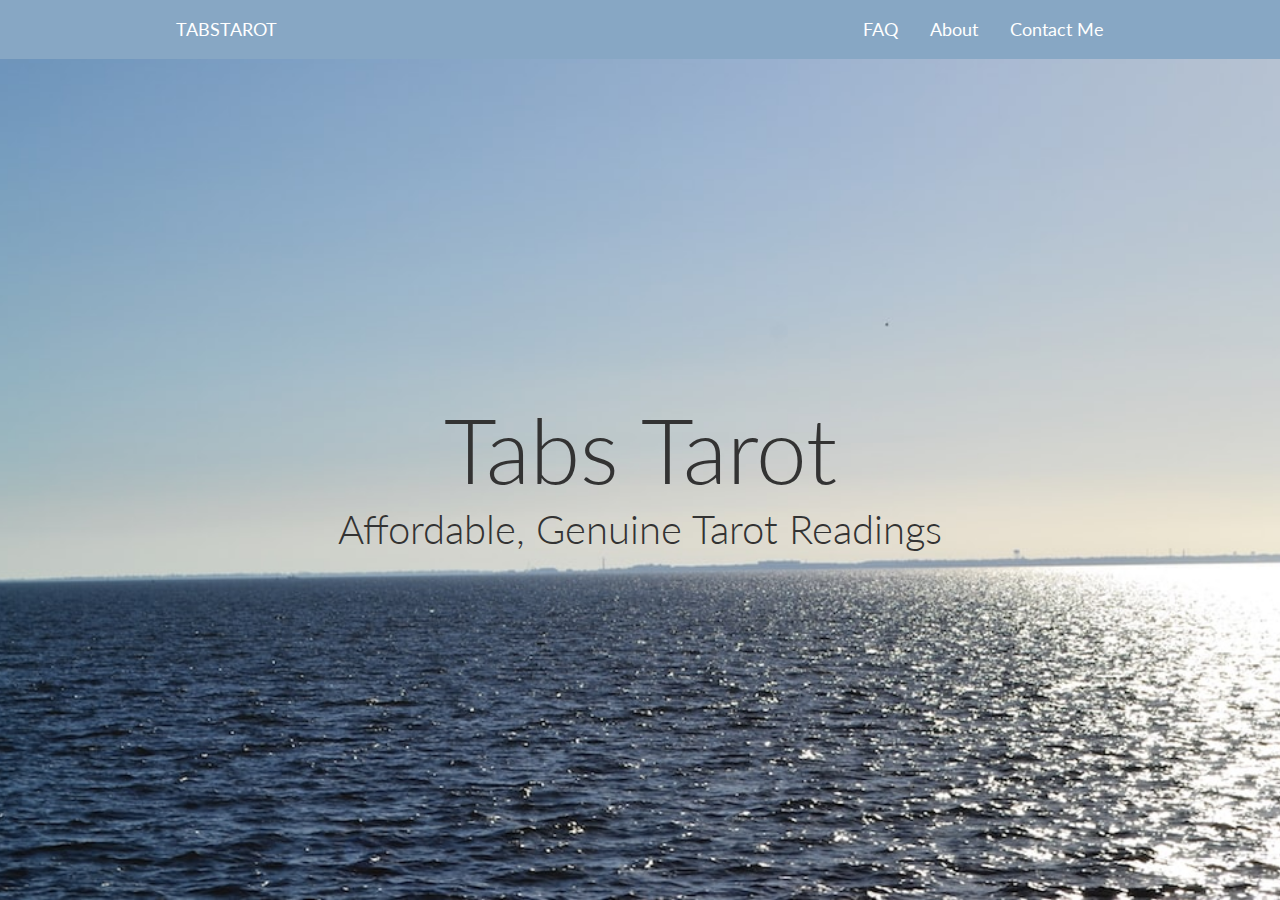
==== index.html @ 0254a512 "restyle" ====
<!doctype html>
<html lang="en">
<head>
  <meta charset="utf-8"/>
  <meta name="description" content="Tabs Tarot, Affordable, Genuine Tarot Readings">
  <meta name="viewport" content="width=device-width, initial-scale=1.0" />
  <meta property="og:title" content="Tabs Tarot">
  <meta property="og:type" content="website">
  <meta property="og:url" content="http://tabstarot.com">
  <meta property="og:description" content="Tabs Tarot, Affordable, Genuine Tarot Readings">
  <title>Tabs Tarot</title>
  <link href="https://fonts.googleapis.com/css?family=Lato:300,400" rel="stylesheet">
  <link rel="stylesheet" href="css/tabstarot.css">
</head>
<body>
  <nav>
    <div class="container">
      <div class="nav-inner">
        <a href="index.html">
          <h1>TABSTAROT</h1>
        </a>
        <ul>
          <li><a href="faq.html">FAQ</a></li>
          <li><a href="about.html">About</a></li>
          <li><a href="contactme.html">Contact Me</a></li>
        </ul>
      </div>
    </div>
  </nav>
  <main class="home">
    <section class="hero">
      <div class="container">
        <h1>Tabs Tarot</h1>
        <h2>Affordable, Genuine Tarot Readings</h2>
      </div>
    </section>
  </main>
</body>
</html>
---- css/tabstarot.css ----
* {
  padding: 0;
  margin: 0;
  box-sizing: border-box;
}

html {
  font-size: 100%
  background-color: #87a7c4;
}

body {
  font-family: 'Lato', sans-serif;
  font-size: 1.125rem;
  line-height: 1.5;
  font-weight: 400;
  color: #333;
  min-height: 100vh;
  display: flex;
  flex-direction: column;
  -webkit-font-smoothing: antialiased;
  -moz-osx-font-smoothing: grayscale;
}

main {
  flex: 1;
  background-size: cover;
  background-attachment: fixed;
  background-repeat: no-repeat;
  background-position: center center;
  display: flex;
  flex-direction: column;
}

nav {
  background-color: #87a7c4;
}

nav ul {
  margin: 0;
  padding: 0;
  list-style: none;
  display: flex;
  justify-content: space-between;
}

nav li {
  text-align: center;
}

nav h1 {
  font: inherit;
  line-height: inherit;
  margin: 0;
}

nav a {
  display: block;
  padding: 1rem;
}

.nav-inner {
  display: flex;
  align-items: center;
  justify-content: space-between;
  margin: 0 -1rem;
}

h1, h2, h3 {
  font-weight: 300;
  line-height: 1.1;
  margin-bottom: .5rem;
}

h1 {
  font-size: 3.797rem;
}

h2 {
  font-size: 2.531rem;
}

h3 {
  font-size: 1.688rem;
}

p {
  margin-bottom: 1rem;
}

a {
  text-decoration: none;
  color: #fff;
  transition: all 300ms ease;
}

a:hover {
  color: #FAA782;
}

.container {
  width: 100%;
  max-width: 60rem;
  margin: 0 auto;
  padding: 0 1rem;
}

.hero {
  display: flex;
  justify-content: center;
  align-items: center;
  flex: 1;
  text-align: center;
}

.hero h1 {
  font-size: 5.695rem;
}

.home {
  background-image: url('../images/DSC_0183-min.JPG');
}

.dailycard {
  background-image: url('../images/DSC_0320-min.JPG');
}

.about {
  background-image: url('../images/DSC_0326-min.JPG');
}

.contact {
  background-image: url('../images/DSC_0351-min.JPG');
}

.translucent {
  text-align: center;
  background-color:rgba(135,167,196,0.8);
}
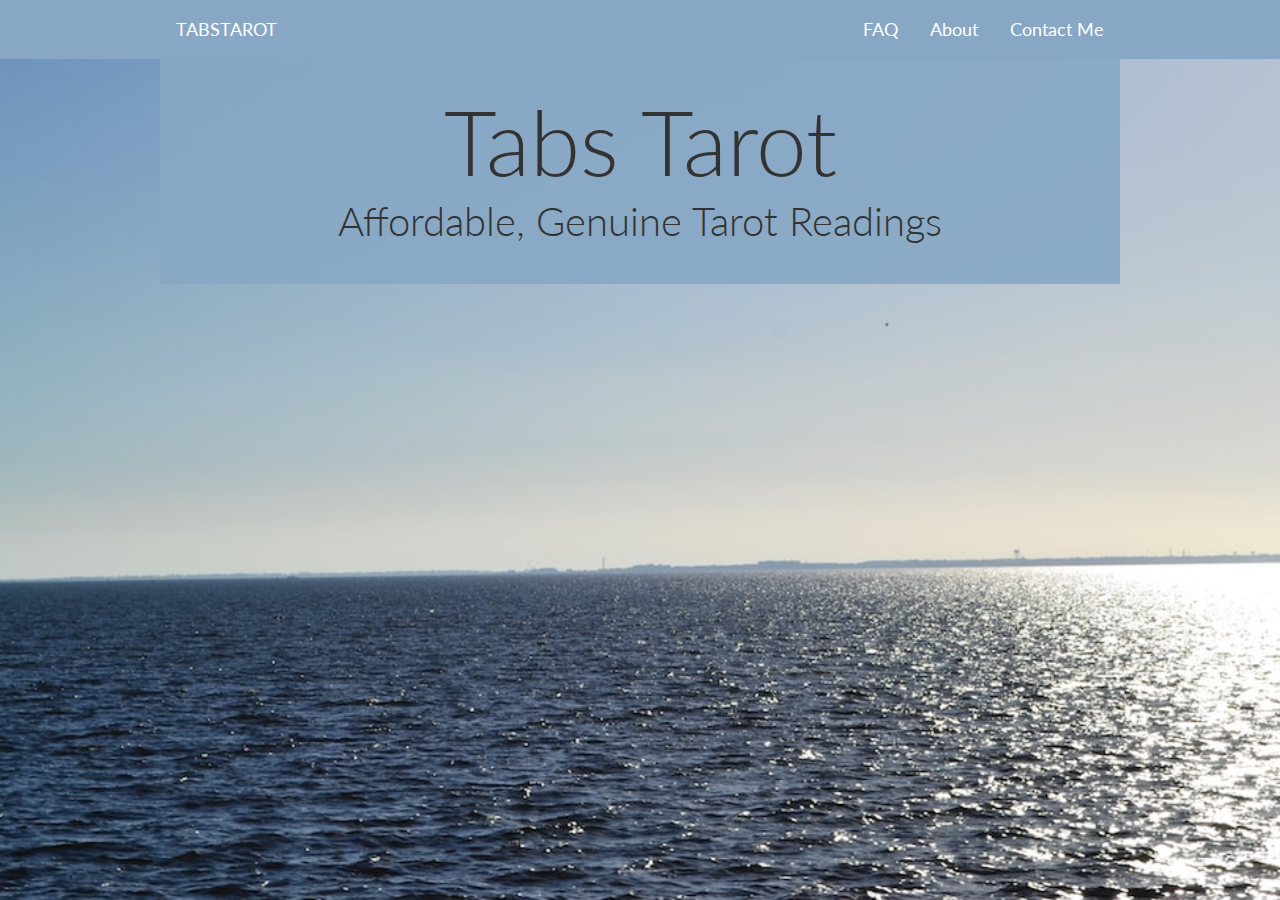
==== commit 49b61f25: "accessibility and mobile fixes" ====
--- a/index.html
+++ b/index.html
@@ -16,9 +16,7 @@
   <nav>
     <div class="container">
       <div class="nav-inner">
-        <a href="index.html">
-          <h1>TABSTAROT</h1>
-        </a>
+        <a class="title" href="index.html">TABSTAROT</a>
         <ul>
           <li><a href="faq.html">FAQ</a></li>
           <li><a href="about.html">About</a></li>
@@ -29,7 +27,7 @@
   </nav>
   <main class="home">
     <section class="hero">
-      <div class="container">
+      <div class="container translucent">
         <h1>Tabs Tarot</h1>
         <h2>Affordable, Genuine Tarot Readings</h2>
       </div>
@@ -37,5 +35,3 @@
   </main>
 </body>
 </html>
-
-
--- a/css/tabstarot.css
+++ b/css/tabstarot.css
@@ -57,13 +57,21 @@
 nav a {
   display: block;
   padding: 1rem;
+  text-decoration: none;
 }
 
 .nav-inner {
   display: flex;
+  flex-wrap: wrap;
   align-items: center;
   justify-content: space-between;
   margin: 0 -1rem;
+}
+
+@media (max-width: 425px) {
+  .nav-inner {
+    flex-direction: column;
+  }
 }
 
 h1, h2, h3 {
@@ -89,7 +97,6 @@
 }
 
 a {
-  text-decoration: none;
   color: #fff;
   transition: all 300ms ease;
 }
@@ -109,8 +116,11 @@
   display: flex;
   justify-content: center;
   align-items: center;
-  flex: 1;
   text-align: center;
+}
+
+.hero .container, .content .container {
+  padding: 2rem;
 }
 
 .hero h1 {
@@ -135,5 +145,5 @@
 
 .translucent {
   text-align: center;
-  background-color:rgba(135,167,196,0.8);
+  background-color:rgba(135,167,196,0.9);
 }
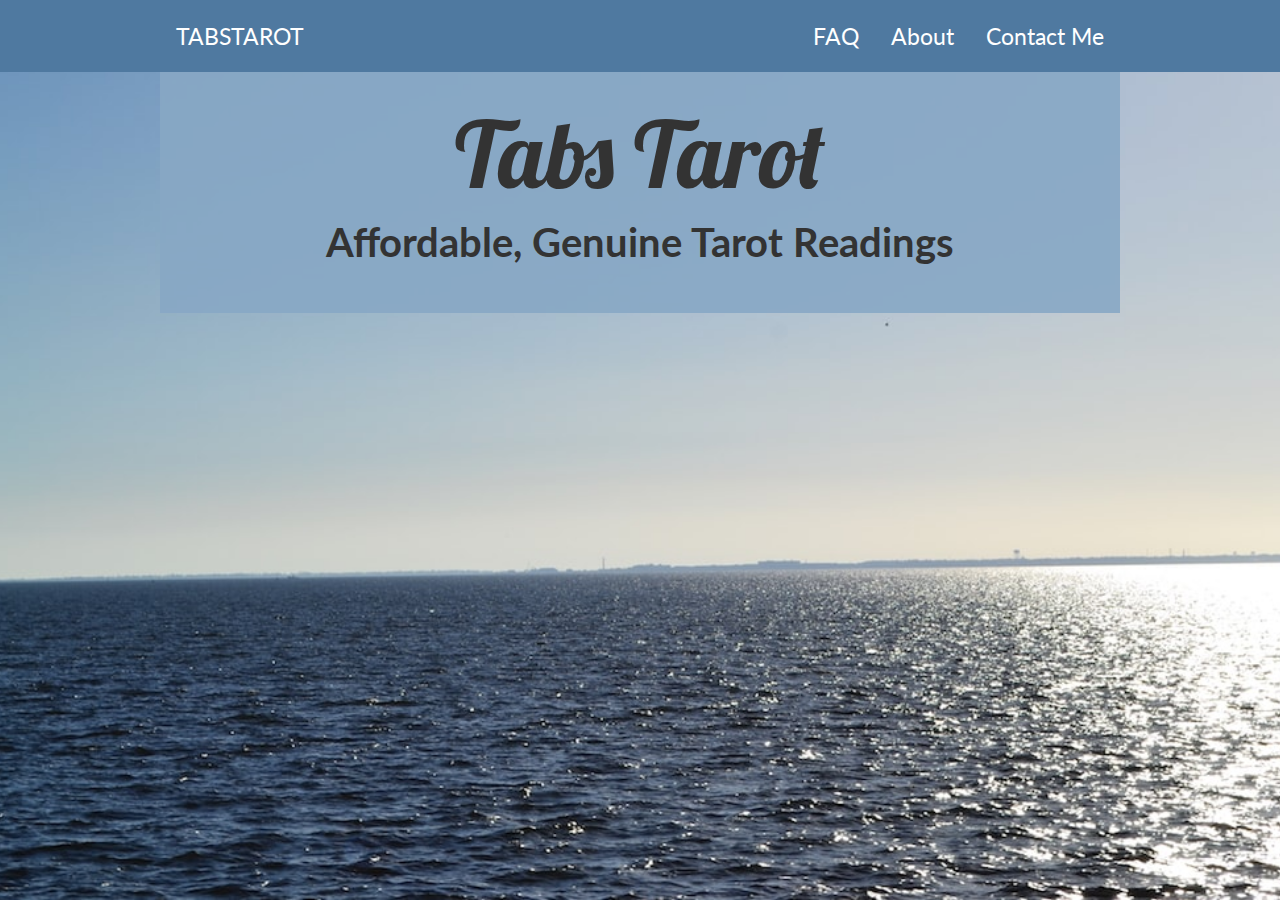
==== commit 411dfa7f: "font updates, faq edit" ====
--- a/index.html
+++ b/index.html
@@ -9,7 +9,7 @@
   <meta property="og:url" content="http://tabstarot.com">
   <meta property="og:description" content="Tabs Tarot, Affordable, Genuine Tarot Readings">
   <title>Tabs Tarot</title>
-  <link href="https://fonts.googleapis.com/css?family=Lato:300,400" rel="stylesheet">
+  <link href="https://fonts.googleapis.com/css?family=Lato:300,400|Lobster" rel="stylesheet">
   <link rel="stylesheet" href="css/tabstarot.css">
 </head>
 <body>
--- a/css/tabstarot.css
+++ b/css/tabstarot.css
@@ -6,13 +6,13 @@
 
 html {
   font-size: 100%
-  background-color: #87a7c4;
+  background-color: #4f79a0;
 }
 
 body {
   font-family: 'Lato', sans-serif;
-  font-size: 1.125rem;
-  line-height: 1.5;
+  font-size: 1.455rem;
+  line-height: 1.8;
   font-weight: 400;
   color: #333;
   min-height: 100vh;
@@ -33,7 +33,10 @@
 }
 
 nav {
-  background-color: #87a7c4;
+  position: fixed;
+  width: 100%;
+  height: 4.5rem;
+  background-color: #4f79a0;
 }
 
 nav ul {
@@ -46,12 +49,6 @@
 
 nav li {
   text-align: center;
-}
-
-nav h1 {
-  font: inherit;
-  line-height: inherit;
-  margin: 0;
 }
 
 nav a {
@@ -77,14 +74,16 @@
 h1, h2, h3 {
   font-weight: 300;
   line-height: 1.1;
-  margin-bottom: .5rem;
+  margin-bottom: 1rem;
 }
 
 h1 {
+  font-family: 'Lobster', cursive, sans-serif;
   font-size: 3.797rem;
 }
 
 h2 {
+  font-weight: bold;
   font-size: 2.531rem;
 }
 
@@ -101,8 +100,14 @@
   transition: all 300ms ease;
 }
 
-a:hover {
-  color: #FAA782;
+a:hover,
+a:active,
+a:focus {
+  color: #000;
+}
+
+main section {
+  padding-top: 4.5rem;
 }
 
 .container {
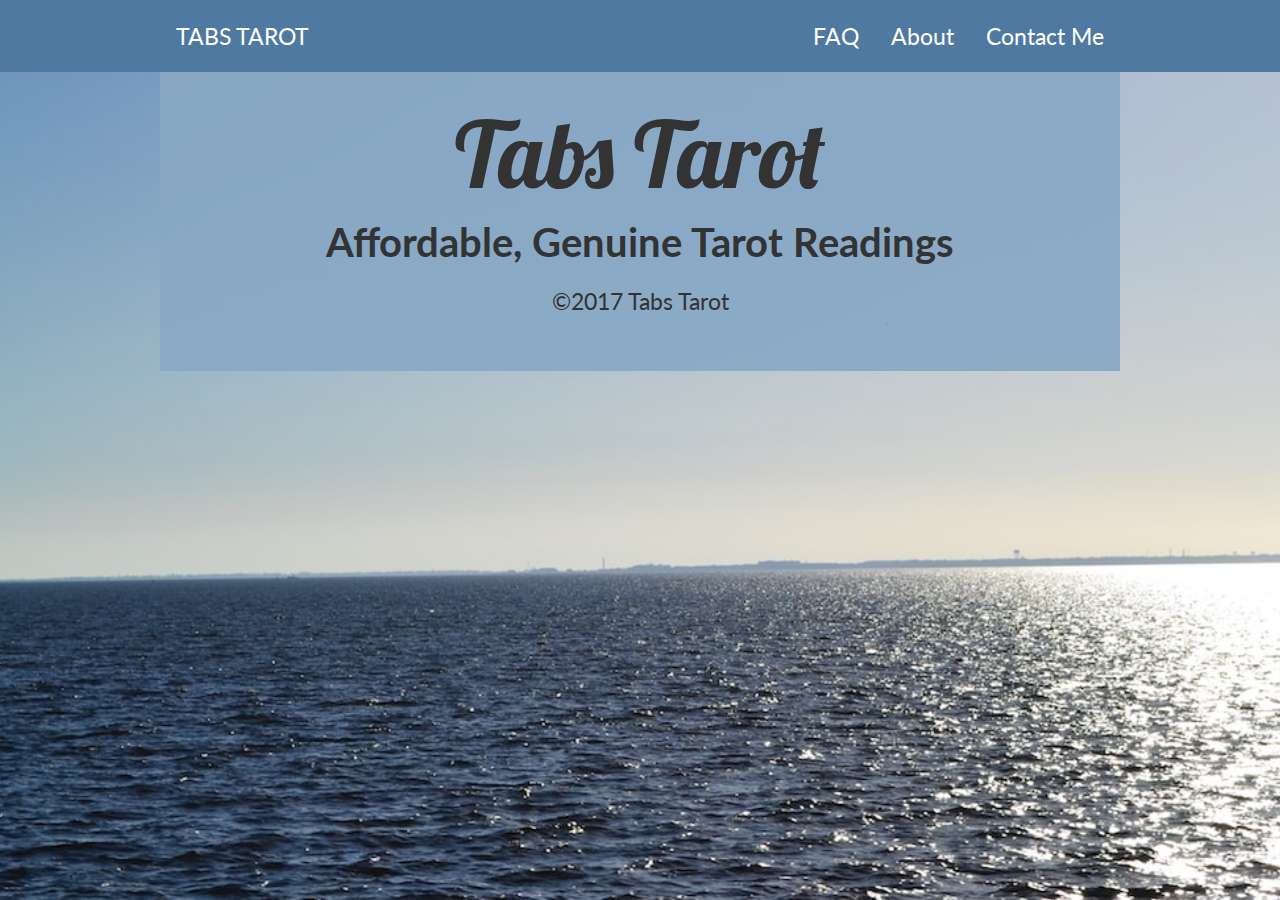
==== commit 20baeef8: "remove reviews for now" ====
--- a/index.html
+++ b/index.html
@@ -16,7 +16,7 @@
   <nav>
     <div class="container">
       <div class="nav-inner">
-        <a class="title" href="index.html">TABSTAROT</a>
+        <a class="title" href="index.html">Tabs Tarot</a>
         <ul>
           <li><a href="faq.html">FAQ</a></li>
           <li><a href="about.html">About</a></li>
@@ -30,6 +30,7 @@
       <div class="container translucent">
         <h1>Tabs Tarot</h1>
         <h2>Affordable, Genuine Tarot Readings</h2>
+        <p class="legal">&copy;2017 Tabs Tarot</p>
       </div>
     </section>
   </main>
--- a/css/tabstarot.css
+++ b/css/tabstarot.css
@@ -55,6 +55,7 @@
   display: block;
   padding: 1rem;
   text-decoration: none;
+  white-space: nowrap;
 }
 
 .nav-inner {
@@ -65,9 +66,15 @@
   margin: 0 -1rem;
 }
 
-@media (max-width: 425px) {
+@media (max-width: 600px) {
+  nav {
+    height: 9rem;
+  }
   .nav-inner {
     flex-direction: column;
+  }
+  main .hero, main .content {
+    padding-top: 9rem;
   }
 }
 
@@ -106,6 +113,10 @@
   color: #000;
 }
 
+.title {
+  text-transform: uppercase;
+}
+
 main section {
   padding-top: 4.5rem;
 }
@@ -136,7 +147,7 @@
   background-image: url('../images/DSC_0183-min.JPG');
 }
 
-.dailycard {
+.reviews {
   background-image: url('../images/DSC_0320-min.JPG');
 }
 
@@ -144,7 +155,7 @@
   background-image: url('../images/DSC_0326-min.JPG');
 }
 
-.contact {
+.contact, .faq {
   background-image: url('../images/DSC_0351-min.JPG');
 }
 
@@ -152,3 +163,7 @@
   text-align: center;
   background-color:rgba(135,167,196,0.9);
 }
+
+.nowrap {
+  white-space: nowrap;
+}
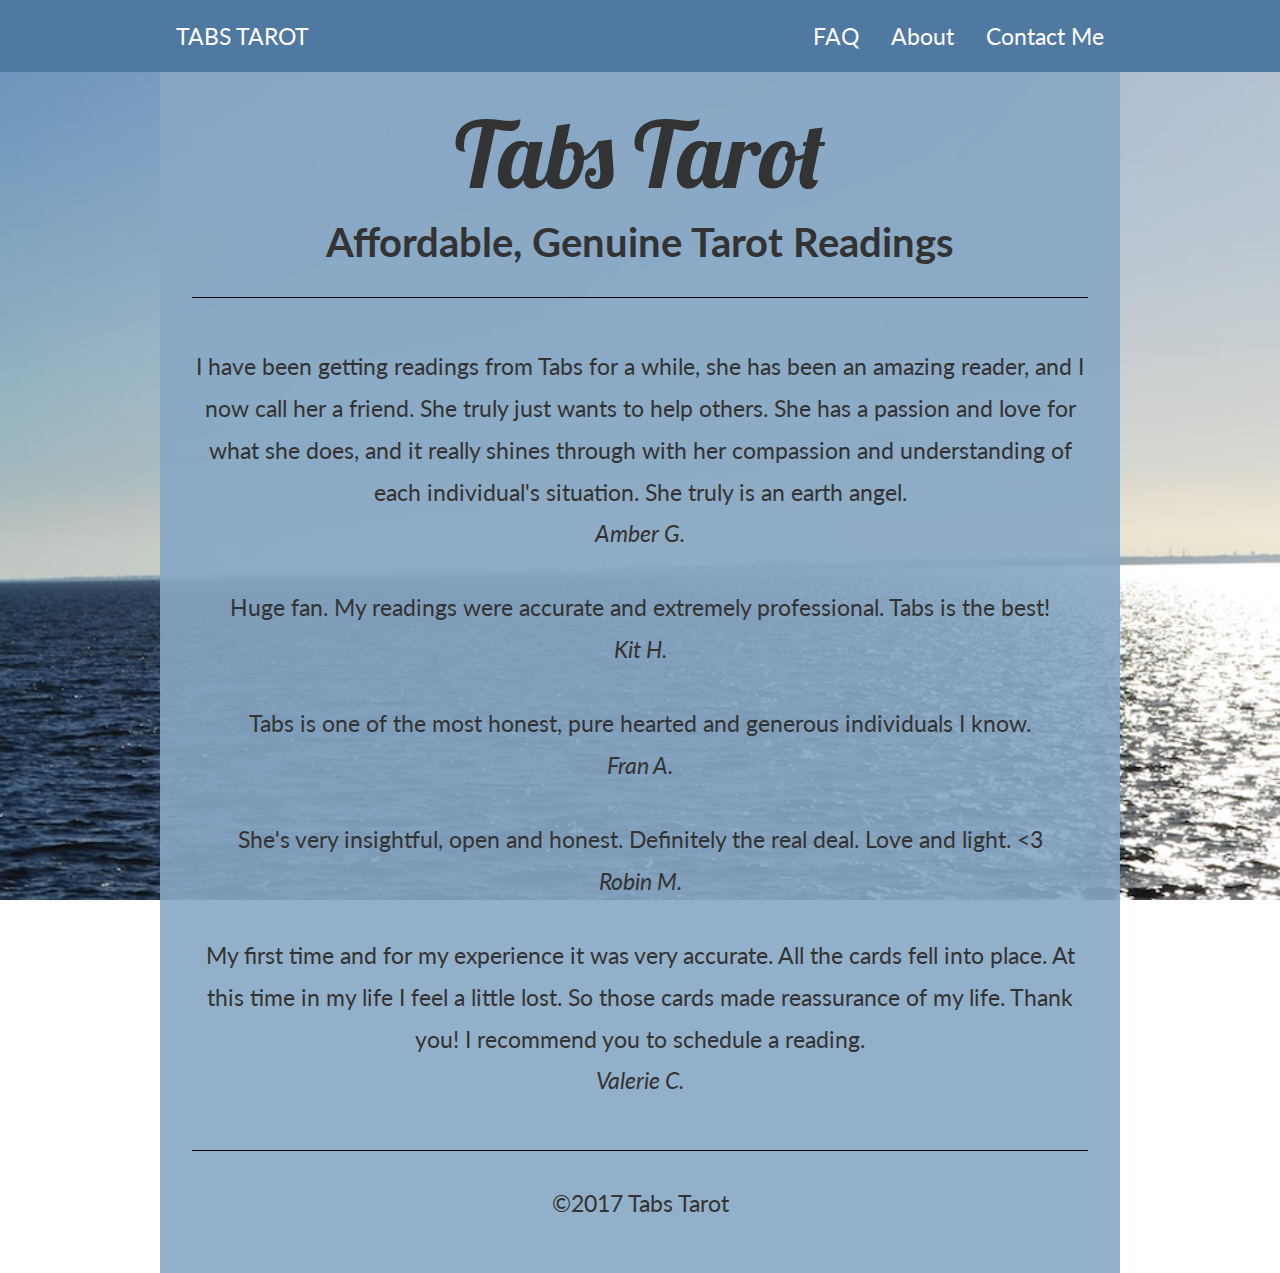
==== commit 9dd47f6f: "add reviews on front page" ====
--- a/index.html
+++ b/index.html
@@ -30,6 +30,43 @@
       <div class="container translucent">
         <h1>Tabs Tarot</h1>
         <h2>Affordable, Genuine Tarot Readings</h2>
+        <ul class="reviews">
+          <li>
+            <blockquote cite="https://www.facebook.com/pg/tabstarot/reviews/">
+              I have been getting readings from Tabs for a while, she has been an amazing reader, and I now call her a friend. She truly just wants to help others. She has a passion and love for what she does, and it really shines through with her compassion and understanding of each individual's situation. She truly is an earth angel.
+              <br>
+              <i>Amber G.</i>
+            </blockquote>
+          </li>
+          <li>
+            <blockquote cite="https://www.facebook.com/pg/tabstarot/reviews/">
+              Huge fan. My readings were accurate and extremely professional. Tabs is the best!
+              <br>
+              <i>Kit H.</i>
+            </blockquote>
+          </li>
+          <li>
+            <blockquote cite="https://www.facebook.com/pg/tabstarot/reviews/">
+              Tabs is one of the most honest, pure hearted and generous individuals I know.
+              <br>
+              <i>Fran A.</i>
+            </blockquote>
+          </li>
+          <li>
+            <blockquote cite="https://www.facebook.com/pg/tabstarot/reviews/">
+              She's very insightful, open and honest. Definitely the real deal. Love and light. <3
+              <br>
+              <i>Robin M.</i>
+            </blockquote>
+          </li>
+          <li>
+            <blockquote cite="https://www.facebook.com/pg/tabstarot/reviews/">
+              My first time and for my experience it was very accurate. All the cards fell into place. At this time in my life I feel a little lost. So those cards made reassurance of my life. Thank you! I recommend you to schedule a reading.
+              <br>
+              <i>Valerie C.</i>
+            </blockquote>
+          </li>
+        </ul>
         <p class="legal">&copy;2017 Tabs Tarot</p>
       </div>
     </section>
--- a/css/tabstarot.css
+++ b/css/tabstarot.css
@@ -147,16 +147,24 @@
   background-image: url('../images/DSC_0183-min.JPG');
 }
 
-.reviews {
-  background-image: url('../images/DSC_0320-min.JPG');
-}
-
 .about {
   background-image: url('../images/DSC_0326-min.JPG');
 }
 
 .contact, .faq {
   background-image: url('../images/DSC_0351-min.JPG');
+}
+
+.reviews {
+  margin: 2rem 0;
+  padding: 2rem 0;
+  border-top: 1px solid black;
+  border-bottom: 1px solid black;
+  list-style: none;
+}
+
+.reviews li {
+  padding: 1rem 0;
 }
 
 .translucent {
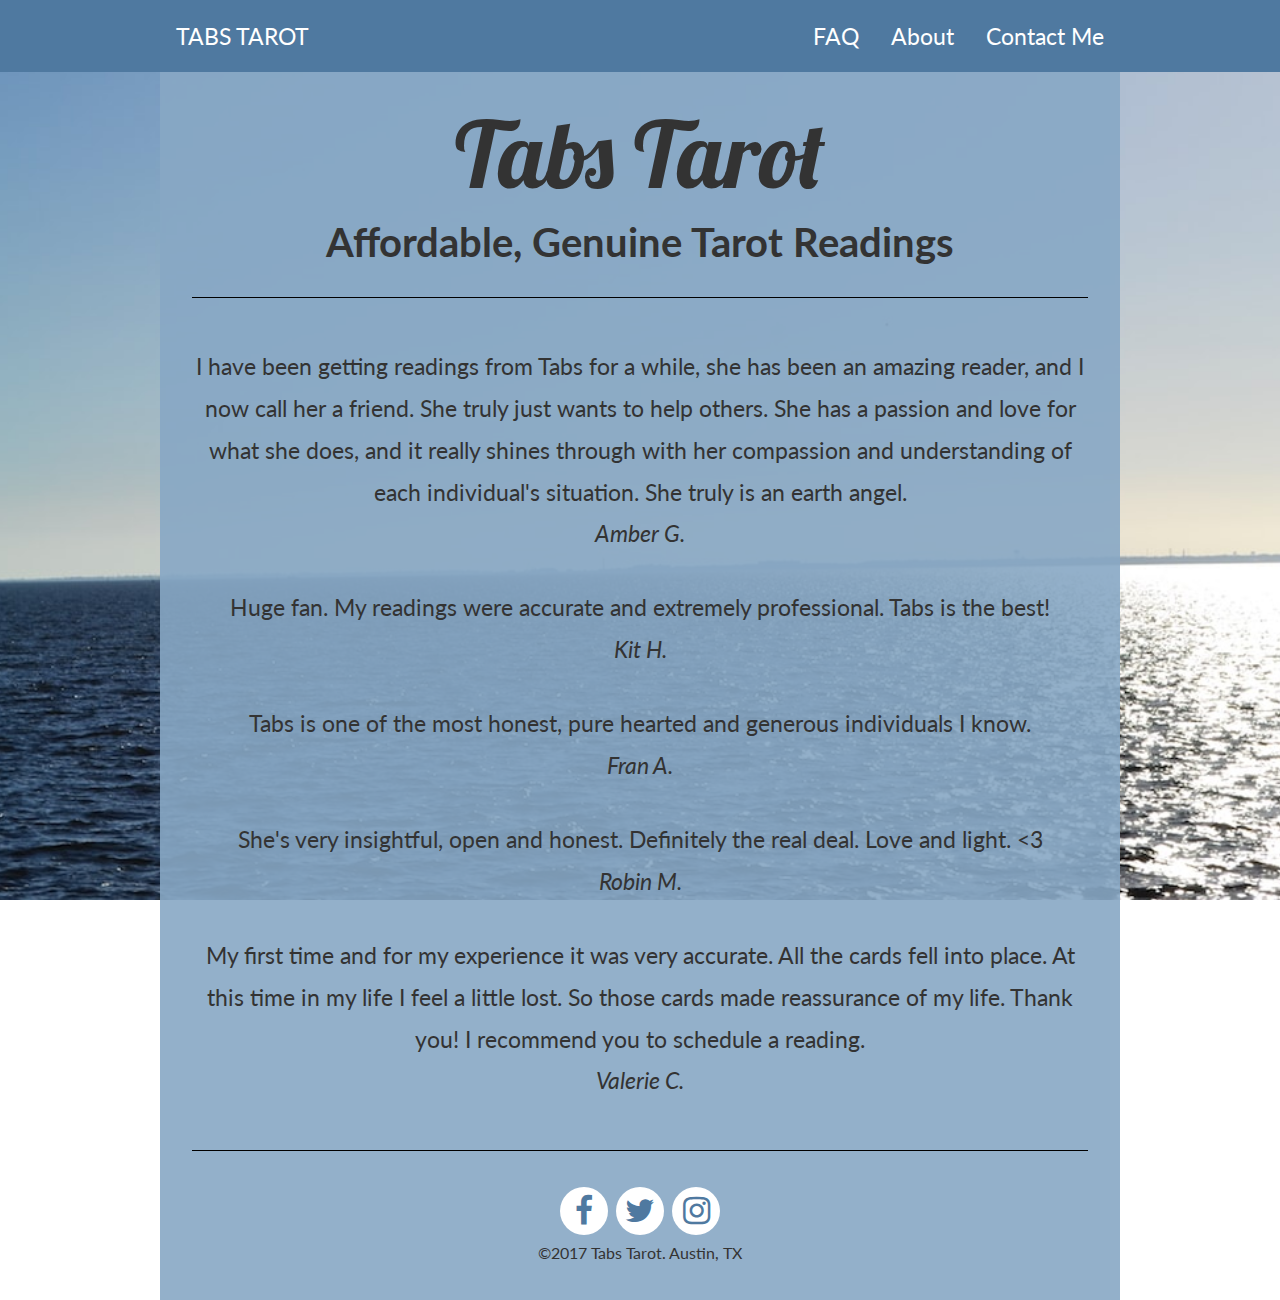
==== commit 6fb7c417: "added social footer" ====
--- a/index.html
+++ b/index.html
@@ -7,10 +7,13 @@
   <meta property="og:title" content="Tabs Tarot">
   <meta property="og:type" content="website">
   <meta property="og:url" content="http://tabstarot.com">
-  <meta property="og:description" content="Tabs Tarot, Affordable, Genuine Tarot Readings">
+  <meta property="og:image" content="http://tabstarot.com/images/DSC_0351-min.JPG">
+  <meta property="og:description" content="Tabs Tarot. Affordable, Genuine Tarot Readings. Local Austin, TX tarot reader available for in-person or email readings. Currently accepting PayPal and cash payments.">
   <title>Tabs Tarot</title>
   <link href="https://fonts.googleapis.com/css?family=Lato:300,400|Lobster" rel="stylesheet">
+  <link href="https://maxcdn.bootstrapcdn.com/font-awesome/4.7.0/css/font-awesome.min.css" rel="stylesheet">
   <link rel="stylesheet" href="css/tabstarot.css">
+  <link rel="shortcut icon" href="http://tabstarot.com/favicon.ico">
 </head>
 <body>
   <nav>
@@ -67,7 +70,14 @@
             </blockquote>
           </li>
         </ul>
-        <p class="legal">&copy;2017 Tabs Tarot</p>
+        <footer>
+          <div class="social">
+            <a href="https://www.facebook.com/tabstarot/" target="blank"><i class="fa fa-facebook" aria-hidden="true"></i></a>
+            <a href="https://twitter.com/tabstarot" target="blank"><i class="fa fa-twitter" aria-hidden="true"></i></a>
+            <a href="https://www.instagram.com/tabstarot/" target="blank"><i class="fa fa-instagram" aria-hidden="true"></i></a>
+          </div>
+          <small>&copy;2017 Tabs Tarot. Austin, TX</small>
+        </footer>
       </div>
     </section>
   </main>
--- a/css/tabstarot.css
+++ b/css/tabstarot.css
@@ -103,14 +103,24 @@
 }
 
 a {
-  color: #fff;
+  color: navy;
   transition: all 300ms ease;
+}
+
+nav a {
+  color: white;
 }
 
 a:hover,
 a:active,
 a:focus {
   color: #000;
+}
+
+small {
+  font-size: 1rem;
+  display: block;
+  margin-bottom: 0;
 }
 
 .title {
@@ -167,6 +177,50 @@
   padding: 1rem 0;
 }
 
+.faq ul {
+  list-style: none;
+}
+
+.faq li {
+  margin: 2rem 0 0 0;
+  padding: 2rem 0 0 0;
+  border-top: 1px solid black;
+}
+
+.faq li.last {
+  margin: 2rem 0;
+  padding: 2rem 0;
+  border-bottom: 1px solid black;
+}
+
+.contact ul {
+  list-style: none;
+}
+
+.contact li.first {
+  margin: 2rem 0 0 0;
+  padding: 2rem 0 0 0;
+  border-top: 1px solid black;
+}
+
+.contact li.last {
+  margin: 1rem 0 2rem 0;
+  padding: 1rem 0 2rem 0;
+  border-bottom: 1px solid black;
+}
+
+p.first {
+  margin: 2rem 0 0 0;
+  padding: 2rem 0 0 0;
+  border-top: 1px solid black;
+}
+
+p.last {
+  margin: 0 0 2rem 0;
+  padding: 0 0 2rem 0;
+  border-bottom: 1px solid black;
+}
+
 .translucent {
   text-align: center;
   background-color:rgba(135,167,196,0.9);
@@ -175,3 +229,23 @@
 .nowrap {
   white-space: nowrap;
 }
+
+.social {
+  display: flex;
+  justify-content: center;
+  align-items: center;
+}
+
+.social a {
+  text-decoration: none;
+  color: #4f79a0;
+  background: #fff;
+  height: 3rem;
+  width: 3rem;
+  border-radius: 50%;
+  font-size: 2rem;
+  display: flex;
+  justify-content: center;
+  align-items: center;
+  margin: .25rem;
+}
